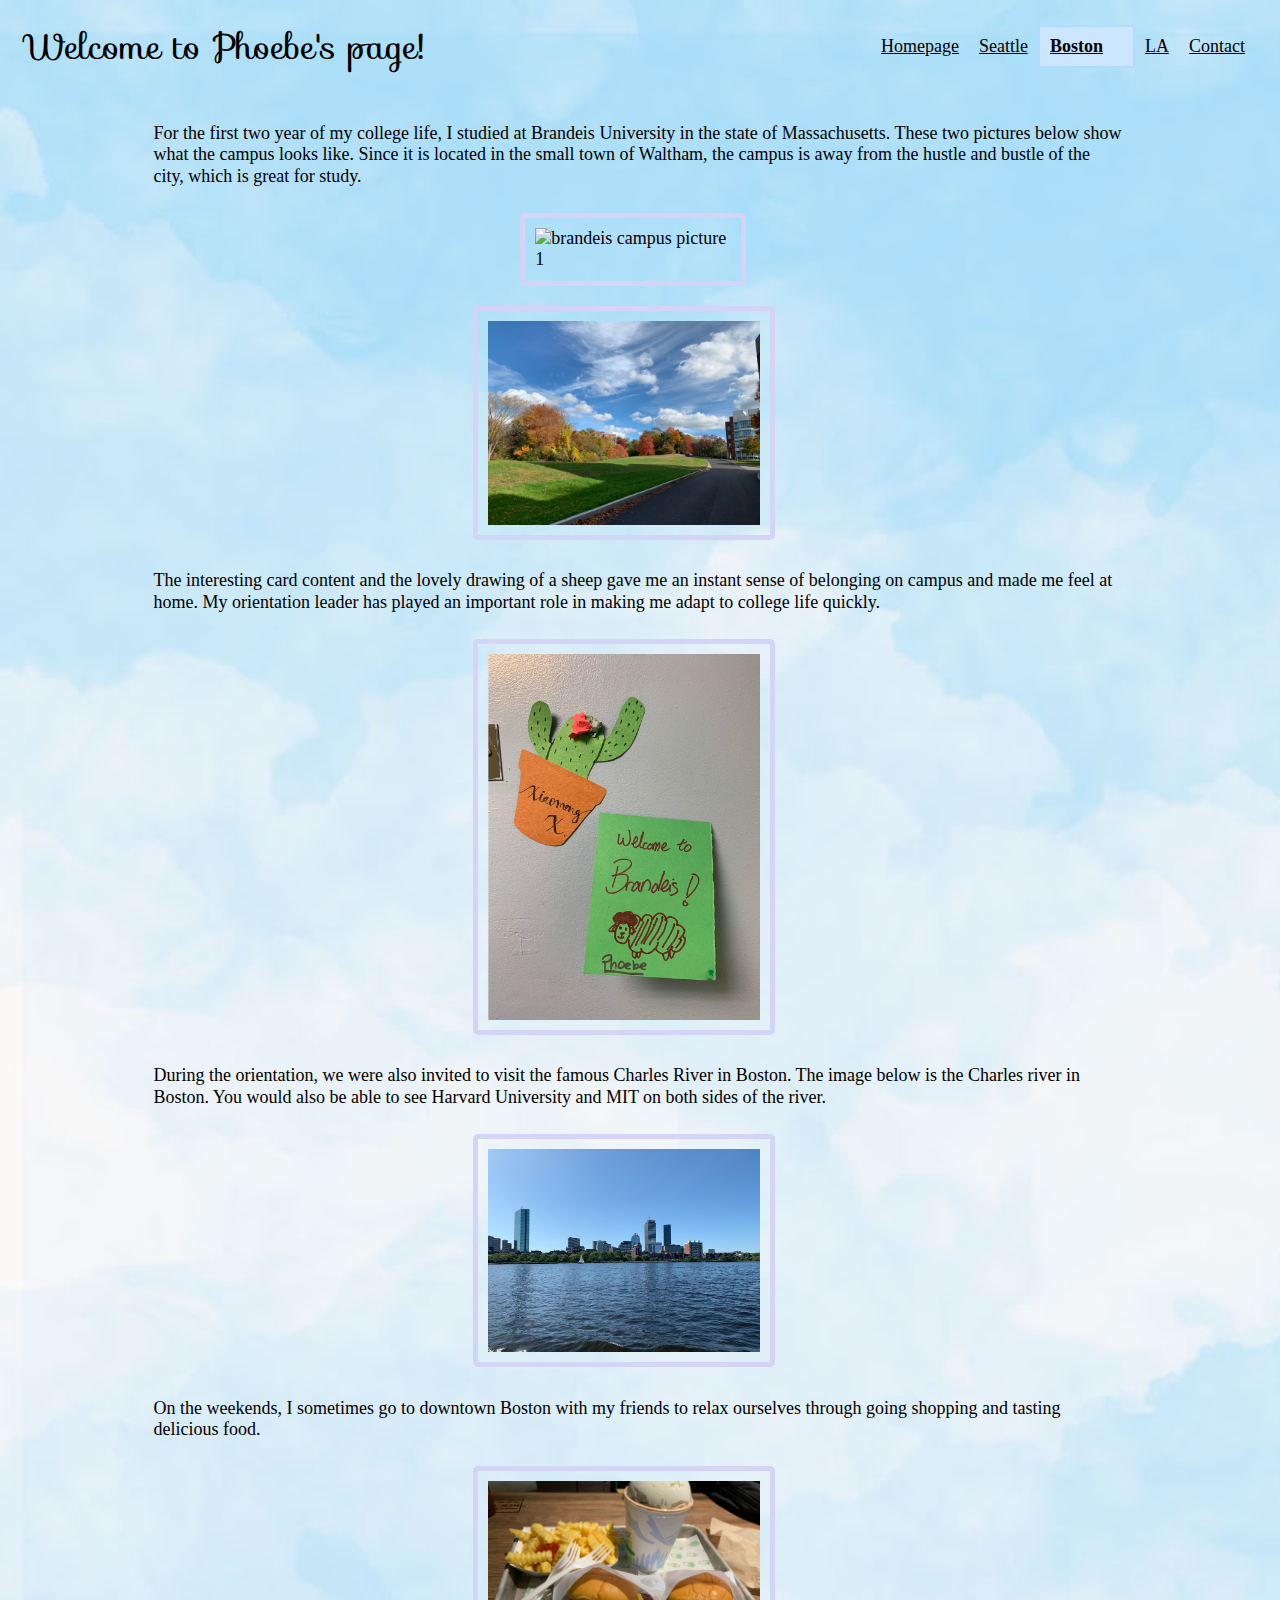
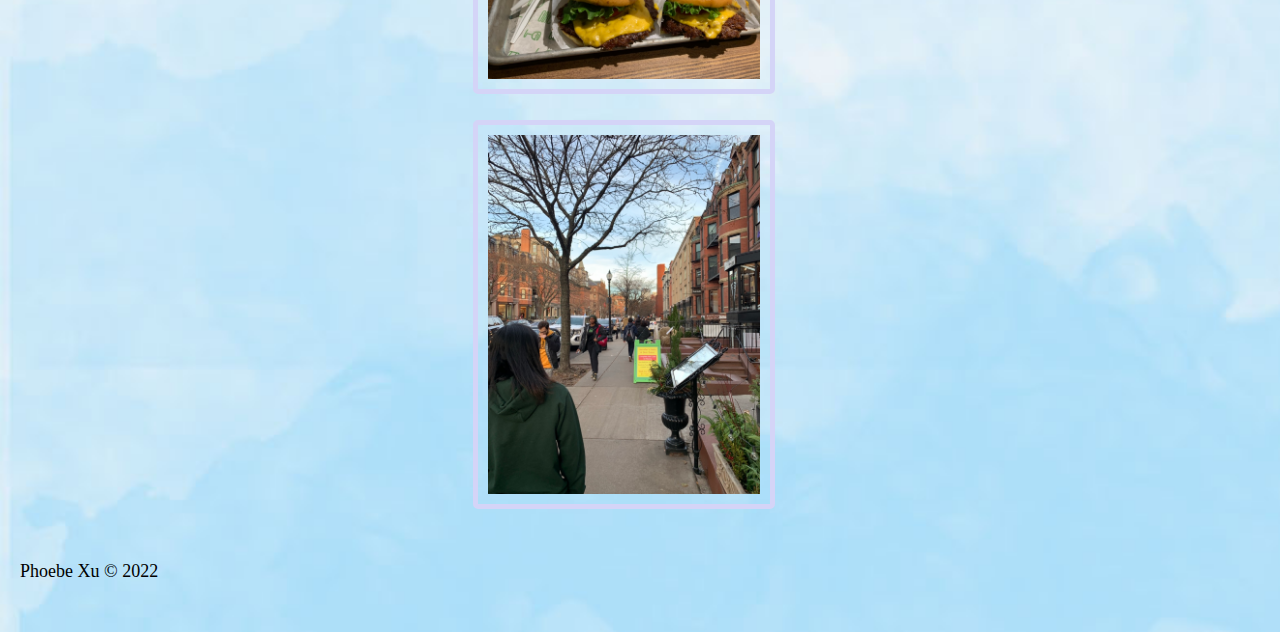
==== boston.html @ aacf4fd9 "Add files via upload" ====
<!DOCTYPE html>
<html lang="en">

<head>
    <!-- Global site tag (gtag.js) - Google Analytics -->
    <script async src="https://www.googletagmanager.com/gtag/js?id=G-P3ZFRX8KSF"></script>
    <script>
        window.dataLayer = window.dataLayer || [];
        function gtag(){dataLayer.push(arguments);}
        gtag('js', new Date());
        gtag('config', 'G-P3ZFRX8KSF');
    </script>
    <meta charset="UTF-8">
    <meta http-equiv="X-UA-Compatible" content="IE=edge">
    <meta name="viewport" content="width=device-width, initial-scale=1.0">
    <link rel="icon" href="images/s_portrait.jpg">
    <link rel = "stylesheet" href = "css/html5reset.css">
    <link rel = "stylesheet" href = "css/style.css">
    <link rel="stylesheet" href="https://fonts.googleapis.com/css?family=Sofia&effect=fire">
    <title>Boston</title>
</head>

<body>
    <header>
        <div class="nav">
            <h1 class="font-effect-fire" id = "greeting-sentence">Welcome to Phoebe's page!</h1>
            <nav>
                <ul class="nav_links">
                    <li><a href = "index.html" >Homepage</a></li>
                    <li><a href = "seattle.html">Seattle</a></li>
                    <li class="active"><a href = "boston.html">Boston</a></li>
                    <li><a href = "la.html">LA</a></li>
                    <li><a href = "contact.html">Contact</a></li>
                </ul>
            </nav>
        </div>
        
        <div id = "jump_to">
            <a class = "skip" href="#main">Skip to Main Content</a>
            <!-- <a class = "skip" href="#seattle_intro">Skip to Seattle intro</a>
            <a class = "skip" href="#boston_intro">Skip to Boston intro</a>
            <a class = "skip" href="#la_intro">Skip to Los Angeles intro</a> -->
        </div>   
    </header>

    <main>
        <div class = "boston-container">
            <div class = "boston-text-1">
                <p> For the first two year of my college life, I studied at Brandeis University in the state of Massachusetts. These two pictures below show what the campus looks like. Since it is located in the small town of Waltham, the campus is away from the hustle and bustle of the city, which is great for study.  </p>
            </div>
            <div class = "boston-img-1">
                <img src = "images/b_campus.jpg" alt = "brandeis campus picture 1" width= "300">
            </div>
            <div class = "boston-img-2">
                <img src = "images/b_campus_2.jpg" alt = "brandeis campus pictrue 2" width="300">
            </div>
            <div class = "boston-text-2">
                <p>
                    The interesting card content and the lovely drawing of a sheep gave me an instant sense of belonging on campus and made me feel at home. My orientation leader has played an important role in making me adapt to college life quickly.
                </p>
            </div>
            <div class = "boston-img-3">
                <img src = "images/b_welcome_letter.jpg" alt = "welcome letter from orientation leader at Brandeis" width="300">
            </div>
            <div class = "boston-text-3">
                <p>During the orientation, we were also invited to visit the famous Charles River in Boston. The image below is the Charles river in Boston. You would also be able to see Harvard University and MIT on both sides of the river. </p>
            </div>
            <div class = "boston-img-4">
                <img src = "images/b_river.jpg" alt = "picture of charles river in Boston" width="300">
            </div>
            <div class = "boston-text-4">
                <p>On the weekends, I sometimes go to downtown Boston with my friends to relax ourselves through going shopping and tasting delicious food.</p>
            </div>
            <div class = "boston-img-5">
                <img src = "images/shakeshack.jpg" alt = "picture of shakeshack" width="300">
            </div>
            <div class = "boston-img-6">
                <img src = "images/boston_streets_2.jpg" alt = "boston streets" width = "300">
            </div>    
        </div>
    </main>

    <footer>
		<p>Phoebe Xu &copy; 2022</p>
	</footer>
    
</body>
</html>
---- css/style.css ----
html {
  scroll-behavior: smooth;
}

body {
  background-image: url("../images/back3.jpg");
  background-repeat: no-repeat;
  background-size: cover;
  margin: 5px;
  padding: 5px;
}

header {
  display: flex;
  flex-direction: column;
  align-items: center;
}

.nav_links {
  display: flex;
  flex-direction: column;
  align-items: center;
}

nav a,
nav a:visited {
  color: black;
}

form {
  width: 50%;
  margin-top: 5%;
  margin-left: 25%;
  margin-right: 20%;
}

legend {
  font-size: 150%;
  font-style: italic;
  text-align: center;
}

#contact-form {
  font-family: "Sofia", sans-serif;
  font-size: 150%;
}

input {
  width: 100%;
  padding: 12px 20px;
  margin: 8px 0;
  display: inline-block;
  border: 1px solid #ccc;
  box-sizing: border-box;
}
textarea {
  width: 100%;
  height: 35vh;
  padding: 12px 20px;
  margin: 8px 0;
  display: inline-block;
  border: 1px solid #ccc;
  box-sizing: border-box;
}

input[type="checkbox"] {
  display: inline;
  width: inherit;
}

input[type="submit"] {
  background-color: #38803c;
  color: white;
  padding: 14px 20px;
  margin: 8px 0;
  border: none;
  cursor: pointer;
  width: 100%;
}

input[type="submit"]:hover {
  opacity: 0.8;
}

#first-row {
  margin-top: 30px;
}

#greeting-sentence {
  animation: grow 5s 1;
}

#intro-image_animation {
  animation: grow_img 5s 1;
}

@keyframes grow {
  from {
    font-size: 5px;
    opacity: 0;
  }
  to {
    font-size: 40px;
    opacity: 1;
  }
}

@keyframes grow_img {
  from {
    width: 25px;
    opacity: 0;
  }
  to {
    width: 300px;
    opacity: 1;
  }
}

.skip {
  position: absolute;
  left: -500px;
}
.index-container {
  /* margin-left: 150px; */
  display: grid;
  margin-left: 10%;
  width: 95%;
  justify-content: center;
  align-content: center;
  align-items: center;
  justify-items: center;
  grid-template-columns: 80%;
  grid-template-rows: repeat(12, auto);
  gap: 50px 50px;
  /* margin-left: 60px; */
  margin-top: 40px;
}
.index-container img {
  width: 50%;
}

.intro-image {
  grid-row: 1 / span 1;
  grid-column: 1 / span 1;
}

.intro-image:hover {
  -webkit-transform: scale(1.1);
  -ms-transform: scale(1.1);
  transform: scale(1.1);
}

.intro-text {
  grid-row: 2 / span 1;
  grid-column: 1 / span 1;
  overflow: scroll;
}

.seattle-text {
  grid-row: 4 / span 1;
  grid-column: 1 / span 1;
  overflow: scroll;
}

.seattle-image {
  grid-row: 3 / span 1;
  grid-column: 1 / span 1;
}

.seattle-image:hover {
  -webkit-transform: scale(1.1);
  -ms-transform: scale(1.1);
  transform: scale(1.1);
}

.tacoma-text {
  grid-row: 6 / span 1;
  grid-column: 1 / span 1;
  overflow: scroll;
}

.tacoma-image {
  grid-row: 5 / span 1;
  grid-column: 1 / span 1;
}

.tacoma-image:hover {
  -webkit-transform: scale(1.1);
  -ms-transform: scale(1.1);
  transform: scale(1.1);
}

.boston-image {
  grid-row: 7 / span 1;
  grid-column: 1 / span 1;
}

.boston-image:hover {
  -webkit-transform: scale(1.1);
  -ms-transform: scale(1.1);
  transform: scale(1.1);
}

.boston-text {
  grid-row: 8 / span 1;
  grid-column: 1 / span 1;
  overflow: scroll;
}

.brandeis-image {
  grid-row: 9 / span 1;
  grid-column: 1 / span 1;
}

.brandeis-image:hover {
  -webkit-transform: scale(1.1);
  -ms-transform: scale(1.1);
  transform: scale(1.1);
}

.brandeis-text {
  grid-row: 10 / span 1;
  grid-column: 1 / span 1;
  overflow: scroll;
}

.la-text {
  grid-row: 12 / span 1;
  grid-column: 1 / span 1;
  overflow: scroll;
}

.la-image {
  grid-row: 11 / span 1;
  grid-column: 1 / span 1;
}

.la-image:hover {
  -webkit-transform: scale(1.1);
  -ms-transform: scale(1.1);
  transform: scale(1.1);
}

@media only screen and (min-width: 900px) {
  .nav {
    width: 100%;
    display: flex;
    flex-direction: row;
    justify-content: space-between;
    align-items: center;
  }

  .nav_links {
    display: flex;
    flex-direction: row;
    justify-content: flex-end;
  }

  .index-container {
    /* margin-left: 150px; */
    display: grid;
    margin-left: 10%;
    width: 80%;
    justify-content: center;
    align-content: center;
    align-items: center;
    justify-items: center;
    grid-template-columns: 50% 50%;
    grid-template-rows: repeat(6, auto);
    gap: 50px 50px;
    margin-top: 40px;
  }

  .intro-image {
    grid-row: 1 / span 1;
    grid-column: 1 / span 1;
  }

  .intro-text {
    grid-row: 1 / span 1;
    grid-column: 2 / span 1;
    overflow: scroll;
  }

  .seattle-text {
    grid-row: 2 / span 1;
    grid-column: 1 / span 1;
    overflow: scroll;
  }

  .seattle-image {
    grid-row: 2 / span 1;
    grid-column: 2 / span 1;
  }

  .tacoma-text {
    grid-row: 3 / span 1;
    grid-column: 2 / span 1;
    overflow: scroll;
  }

  .tacoma-image {
    grid-row: 3 / span 1;
    grid-column: 1 / span 1;
  }

  .boston-image {
    grid-row: 4 / span 1;
    grid-column: 2 / span 1;
  }

  .boston-text {
    grid-row: 4 / span 1;
    grid-column: 1 / span 1;
    overflow: scroll;
  }

  .brandeis-image {
    grid-row: 5 / span 1;
    grid-column: 1 / span 1;
  }
  .brandeis-text {
    grid-row: 5 / span 1;
    grid-column: 2 / span 1;
    overflow: scroll;
  }

  .la-text {
    grid-row: 6 / span 1;
    grid-column: 1 / span 1;
    overflow: scroll;
  }

  .la-image {
    grid-row: 6 / span 1;
    grid-column: 2 / span 1;
  }
}

.nav h1 {
  font-family: "Sofia", sans-serif;
  font-size: 35px;
}

h1 {
  font-size: 20px;
  margin: 15px;
}

main {
  font-size: 18px;
  line-height: 120%;
  width: 100%;
}

p {
  margin: 5px;
  padding: 5px;
}

nav {
  margin: 15px;
  font-size: 18px;
}

nav li {
  padding: 5px;
}
nav li a:hover {
  color: #ff3300;
}

div a {
  padding: 5px;
  line-height: 160%;
}

img {
  max-width: 80%;
  height: auto;
  border: 5px solid #d4d4f7;
  margin: 5px;
  padding: 10px;
  border-radius: 5px;
}

/* img:nth-child(even):hover {
  filter: grayscale(60%);
  border-style: groove;
} */

#jump_to {
  margin: 15px;
  font-size: 18px;
}

h2 {
  margin: 15px;
  font-size: 24px;
}

footer {
  font-size: 18px;
  padding: 32px 0;
}

.active {
  width: 83px;
  color: white;
  background-color: #cce6ff;
  border: 2px solid #b3daff;
  font-weight: bold;
  border-radius: 3px;
}

.skip {
  background-color: #99ceff;
  border-radius: 3px;
  margin: 10px;
  border: 2px solid #80c1ff;
}

.skip:hover {
  color: white;
  background-color: #66b5ff;
}

@media screen and (prefers-reduced-motion: reduce) {
  .intro_img {
    animation: none;
  }
}

.seattle_container {
  margin-left: 10px;
  margin-right: 15px;
  display: grid;
  grid-template-columns: 50% 50%;
  gap: 10px 10px;
  justify-items: center;
  align-items: center;
}

.seattle-text-1 {
  grid-row: 1 / span 1;
  grid-column: 1 / span 2;
}

.seattle-img-1 {
  grid-row: 2 / span 1;
  grid-column: 1 / span 1;
}

.seattle-img-2 {
  grid-row: 2 / span 1;
  grid-column: 2 / span 1;
}

.seattle-text-2 {
  grid-row: 3 / span 1;
  grid-column: 1 / span 2;
}

.seattle-img-3 {
  grid-row: 4 / span 1;
  grid-column: 1 / span 1;
}

.seattle-img-4 {
  grid-row: 4 / span 1;
  grid-column: 2 / span 1;
}

.seattle-text-3 {
  grid-row: 5 / span 1;
  grid-column: 1 / span 2;
}

.seattle-img-5 {
  grid-row: 6 / span 1;
  grid-column: 1 / span 1;
}

.seattle-img-6 {
  grid-row: 6 / span 1;
  grid-column: 2 / span 1;
}

.seattle-text-4 {
  grid-row: 7 / span 1;
  grid-column: 1 / span 2;
}

.seattle-img-7 {
  grid-row: 8 / span 1;
  grid-column: 1 / span 1;
}

.seattle-img-8 {
  grid-row: 8 / span 1;
  grid-column: 2 / span 1;
}

.seattle-text-5 {
  grid-row: 9 / span 1;
  grid-column: 1 / span 2;
}

.seattle-img-9 {
  grid-row: 10 / span 1;
  grid-column: 1 / span 1;
}

.seattle-img-10 {
  grid-row: 10 / span 1;
  grid-column: 2 / span 1;
}

.boston-container {
  margin-left: 10px;
  margin-right: 15px;
  display: grid;
  grid-template-columns: 80%;
  row-gap: 10px;
  justify-content: center;
  align-content: center;
  justify-items: center;
  align-items: center;
}

.boston-text-1 {
  grid-row: 1 / span 1;
  grid-column: 1 / span 1;
}
.boston-img-1 {
  grid-row: 2 / span 1;
  grid-column: 1 / span 1;
}
.boston-img-2 {
  grid-row: 3 / span 1;
  grid-column: 1 / span 1;
}
.boston-text-2 {
  grid-row: 4 / span 1;
  grid-column: 1 / span 1;
}
.boston-img-3 {
  grid-row: 5 / span 1;
  grid-column: 1 / span 1;
}
.boston-text-3 {
  grid-row: 6 / span 1;
  grid-column: 1 / span 1;
}
.boston-img-4 {
  grid-row: 7 / span 1;
  grid-column: 1 / span 1;
}
.boston-text-4 {
  grid-row: 8 / span 1;
  grid-column: 1 / span 1;
}
.boston-img-5 {
  grid-row: 9 / span 1;
  grid-column: 1 / span 1;
}
.boston-img-6 {
  grid-row: 10 / span 1;
  grid-column: 1 / span 1;
}

.la-container {
  display: flex;
  flex-wrap: wrap;
  flex-direction: row;
  justify-content: center;
}

.card {
  flex-basis: 350px;
}
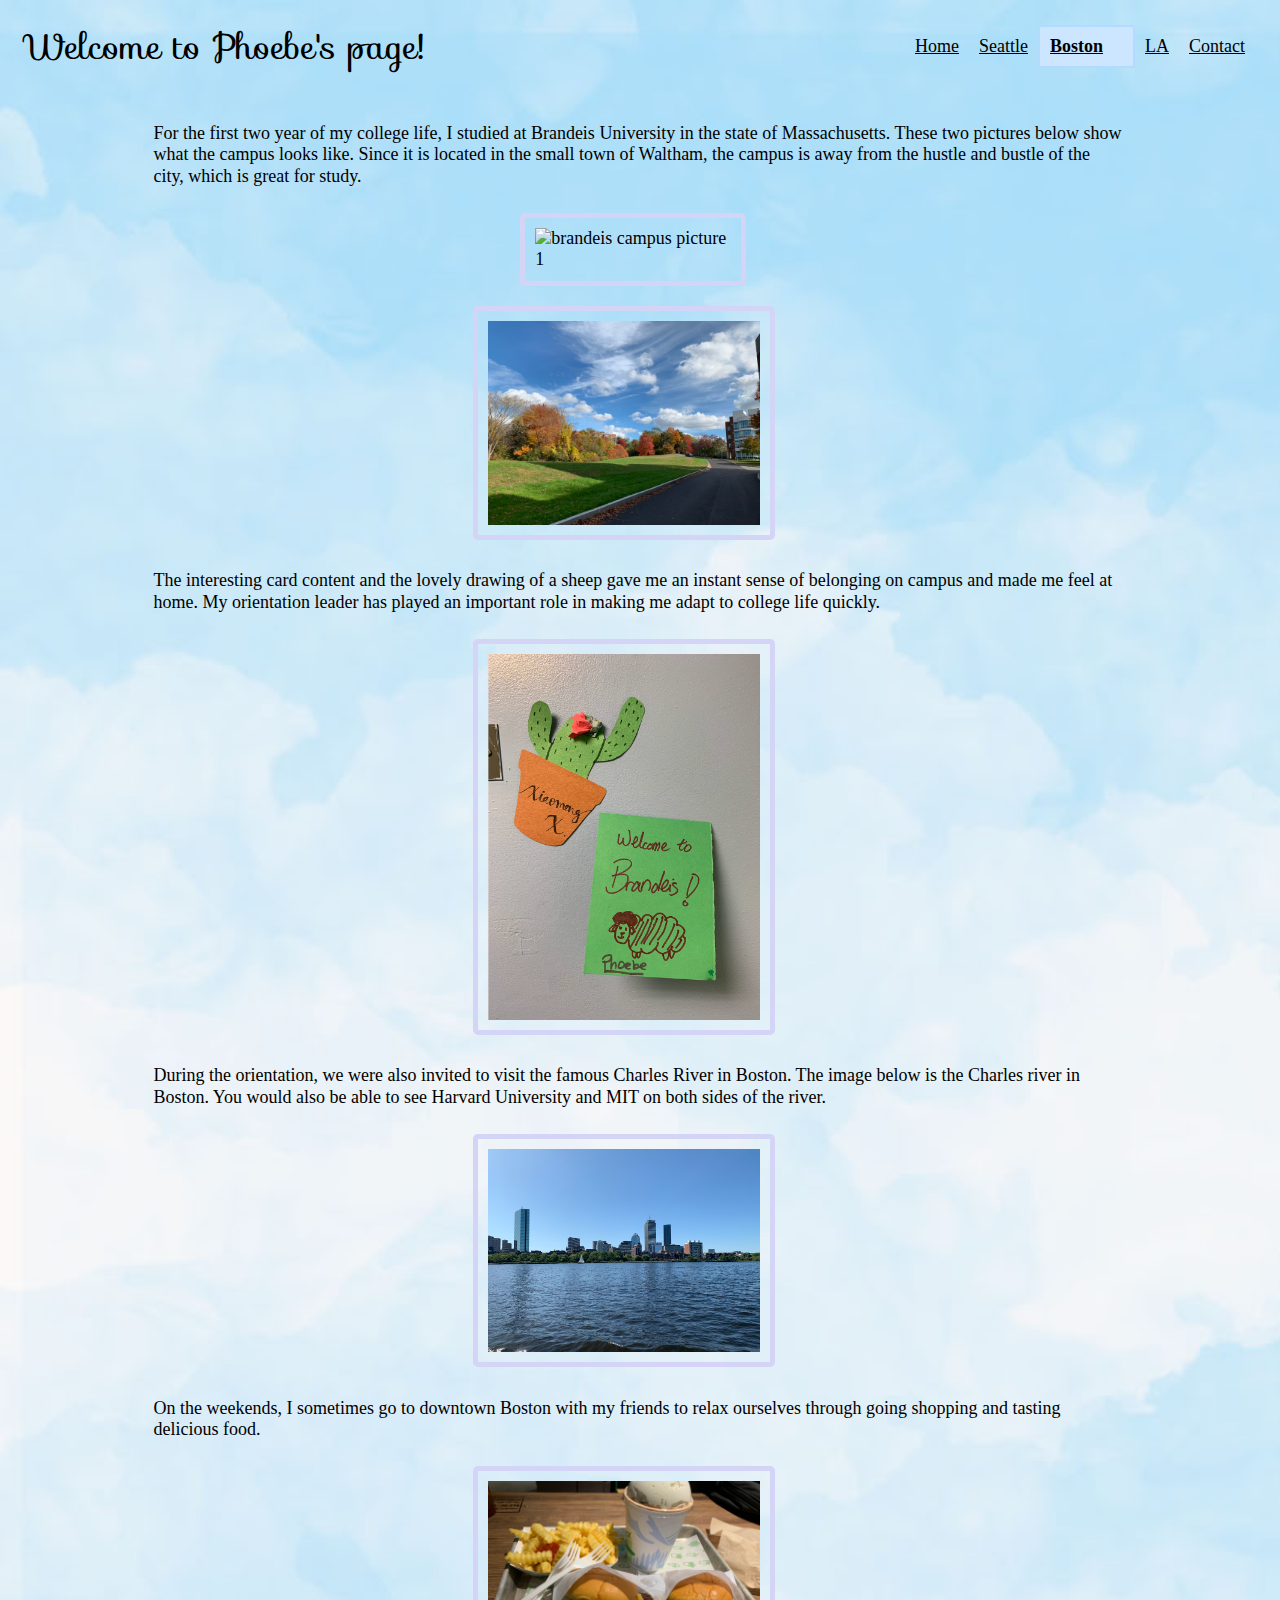
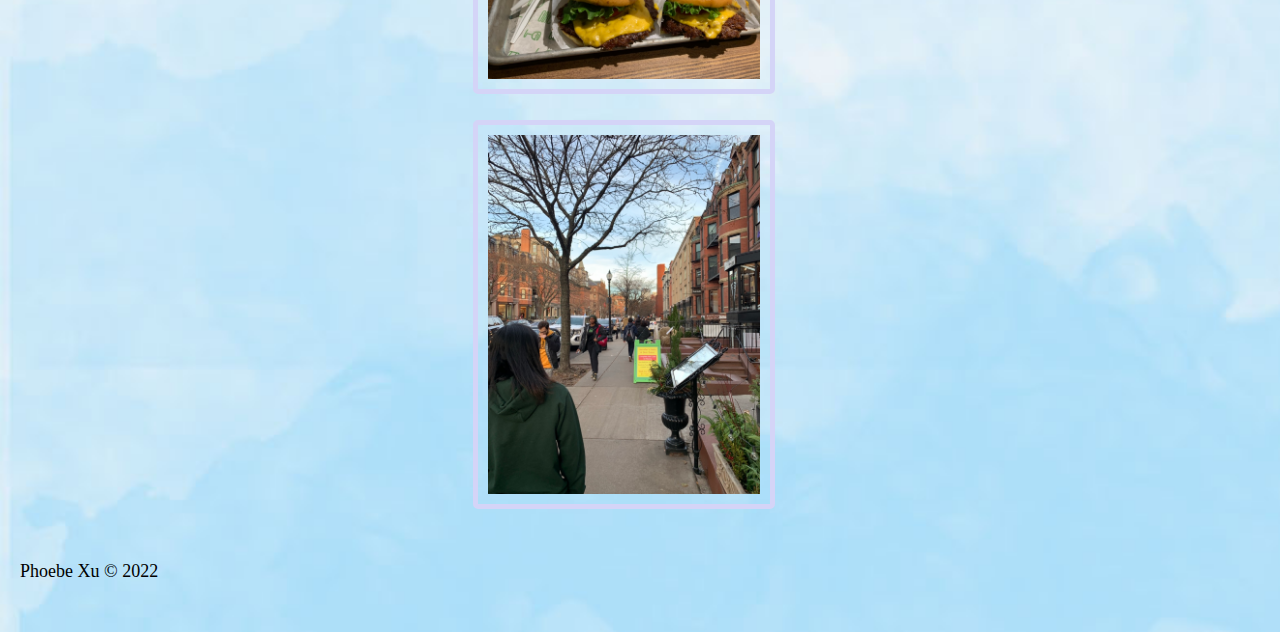
==== commit 63479453: "Add files via upload" ====
--- a/boston.html
+++ b/boston.html
@@ -3,12 +3,13 @@
 
 <head>
     <!-- Global site tag (gtag.js) - Google Analytics -->
-    <script async src="https://www.googletagmanager.com/gtag/js?id=G-P3ZFRX8KSF"></script>
+    <script async src="https://www.googletagmanager.com/gtag/js?id=G-T47RJ2ZBZ2"></script>
     <script>
-        window.dataLayer = window.dataLayer || [];
-        function gtag(){dataLayer.push(arguments);}
-        gtag('js', new Date());
-        gtag('config', 'G-P3ZFRX8KSF');
+     window.dataLayer = window.dataLayer || [];
+    function gtag(){dataLayer.push(arguments);}
+    gtag('js', new Date());
+
+    gtag('config', 'G-T47RJ2ZBZ2');
     </script>
     <meta charset="UTF-8">
     <meta http-equiv="X-UA-Compatible" content="IE=edge">
@@ -16,17 +17,17 @@
     <link rel="icon" href="images/s_portrait.jpg">
     <link rel = "stylesheet" href = "css/html5reset.css">
     <link rel = "stylesheet" href = "css/style.css">
-    <link rel="stylesheet" href="https://fonts.googleapis.com/css?family=Sofia&effect=fire">
+    <link rel="stylesheet" href="https://fonts.googleapis.com/css?family=Sofia">
     <title>Boston</title>
 </head>
 
 <body>
     <header>
         <div class="nav">
-            <h1 class="font-effect-fire" id = "greeting-sentence">Welcome to Phoebe's page!</h1>
+            <h1 id = "greeting-sentence">Welcome to Phoebe's page!</h1>
             <nav>
                 <ul class="nav_links">
-                    <li><a href = "index.html" >Homepage</a></li>
+                    <li><a href = "index.html" >Home</a></li>
                     <li><a href = "seattle.html">Seattle</a></li>
                     <li class="active"><a href = "boston.html">Boston</a></li>
                     <li><a href = "la.html">LA</a></li>
@@ -43,7 +44,7 @@
         </div>   
     </header>
 
-    <main>
+    <main id = "main">
         <div class = "boston-container">
             <div class = "boston-text-1">
                 <p> For the first two year of my college life, I studied at Brandeis University in the state of Massachusetts. These two pictures below show what the campus looks like. Since it is located in the small town of Waltham, the campus is away from the hustle and bustle of the city, which is great for study.  </p>
--- a/css/style.css
+++ b/css/style.css
@@ -113,6 +113,16 @@
   to {
     width: 300px;
     opacity: 1;
+  }
+}
+
+@media screen and (prefers-reduced-motion: reduce) {
+  #greeting-sentence {
+    animation: none;
+  }
+
+  #intro-image_animation {
+    animation: none;
   }
 }
 
@@ -425,12 +435,6 @@
   background-color: #66b5ff;
 }
 
-@media screen and (prefers-reduced-motion: reduce) {
-  .intro_img {
-    animation: none;
-  }
-}
-
 .seattle_container {
   margin-left: 10px;
   margin-right: 15px;
@@ -579,3 +583,8 @@
 .card {
   flex-basis: 350px;
 }
+
+.icon_style {
+  font-size: 10px;
+  color: red;
+}
